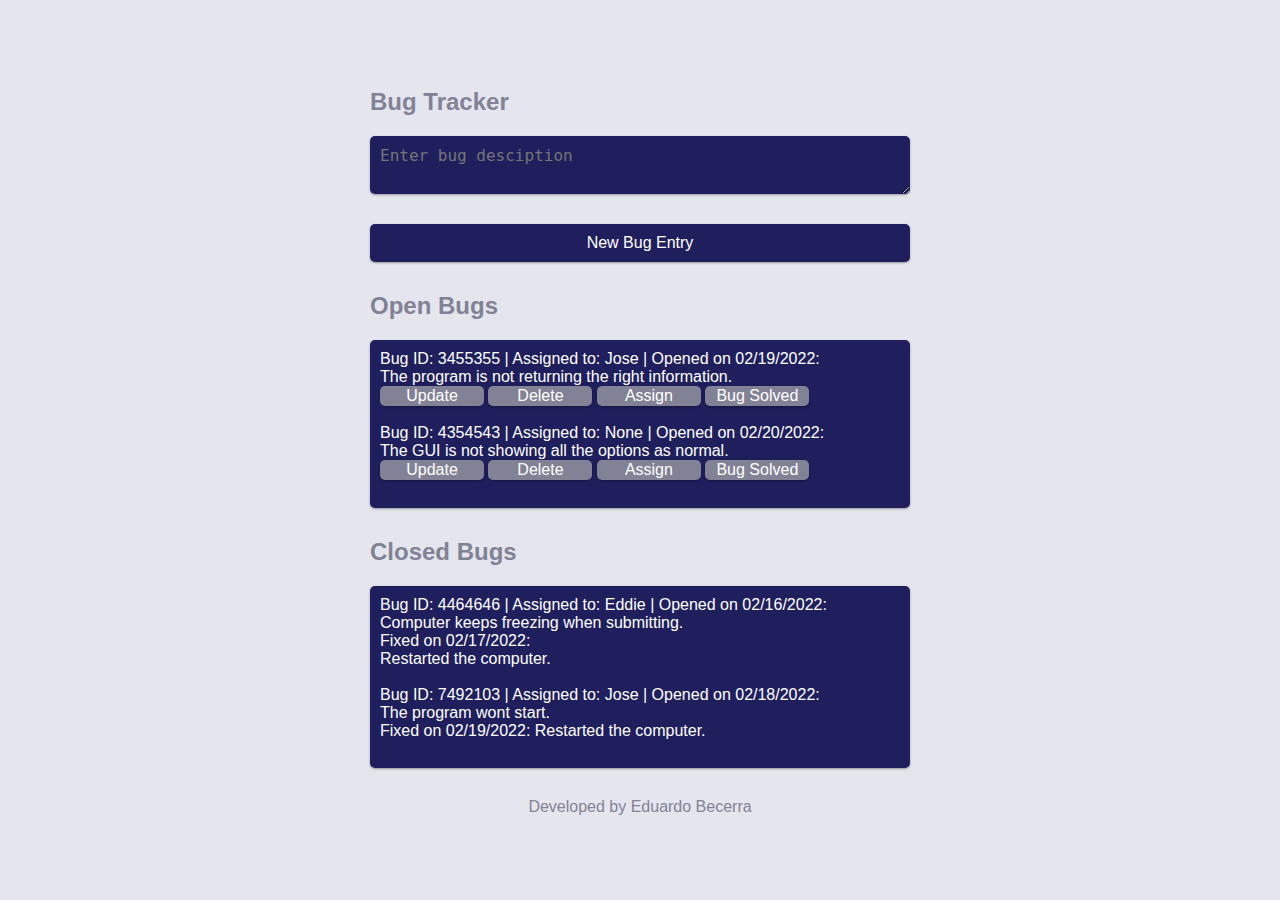
==== index.html @ eb01bd38 "Update" ====
<!DOCTYPE html>
<html lang="en">
    <head>
        <meta charset="UTF-8" />
        <title>Eddies Form</title> 
        <script src="bug.js"></script>
        <link rel="stylesheet" href="bugstyle.css" />
  </head>
  <body onload="currentBug();">
    <div class="bug">
        <h2>Bug Tracker</h2>
        
        <textarea type="text" id="newBug" class="newBug" placeholder="Enter bug desciption"></textarea>
        <button class="enter" onclick="newBug();">New Bug Entry</button>
        <h2>Open Bugs</h2>
        <ul type="text" class="postedBug" id="listBug"  readonly></ul>
       
        <div></div>
        <h2>Closed Bugs</h2>
        <ul class="closedBug" id="resolvedBugs" class="resolvedBugs"></ul>
        
        <p style="text-align:center">Developed by Eduardo Becerra</p>
          
    </div>
    <script src="bug.js"></script>
  </body>
</html>
---- bugstyle.css ----
:root {
    --main-color: #1f1f5e;
    --secondary-color: #818296;
    --ternary-color: #486ba6;
    --box-shadow: 0 1px 3px rgba(0, 0, 0, 0.12), 0 1px 2px rgba(0, 0, 0, 0.24);
    --background-color: #e5e6ed;
    --background-secondary-color: #fff;
    --border-color: #80717f;
    --border-secondary-color: #bcc0cb;
    --plus-color: #2ecc71;
    --minus-color: #c0392b;
  }

  * {
    box-sizing: border-box;
  }
  
  body {
    background-color: var(--background-color);
    color: var(--secondary-color);
    font-family: "Noto Sans", sans-serif;
    display: flex;
    flex-direction: column;
    align-items: center;
    justify-content: center;
    min-height: 100vh;
    margin: 0;
  
  }
  

  
  .newBug {
    cursor: pointer;
    background-color: var(--main-color);
    box-shadow: var(--box-shadow);
    color: var(--background-secondary-color);
    border: 0;
    display: block;
    font-size: 16px;
    margin: 10px 0 30px;
    padding: 10px;
    width: 100%;
    border-radius: 5px;
  }
  .btnUpdate {
   
    background-color: var(--secondary-color);
    box-shadow: var(--box-shadow);
    color: var(--background-secondary-color);
    border: 0;
    font-size: 16px;
    width: 20%;
    border-radius: 5px;
  }
  .btnDelete {
    background-color: var(--secondary-color);
    box-shadow: var(--box-shadow);
    color: var(--background-secondary-color);
    border: 0;
    font-size: 16px;
    width: 20%;
    border-radius: 5px;
  }

  .btnResolve {
    background-color: var(--secondary-color);
    box-shadow: var(--box-shadow);
    color: var(--background-secondary-color);
    border: 0;
    font-size: 16px;
    width: 20%;
    border-radius: 5px;
  }

  .btnAssign {
    background-color: var(--secondary-color);
    box-shadow: var(--box-shadow);
    color: var(--background-secondary-color);
    border: 0;
    font-size: 16px;
    width: 20%;
    border-radius: 5px;
  }


  .enter {
    cursor: pointer;
    background-color: var(--main-color);
    box-shadow: var(--box-shadow);
    color: var(--background-secondary-color);
    border: 0;
    display: block;
    font-size: 16px;
    margin: 10px 0 30px;
    padding: 10px;
    width: 100%;
    border-radius: 5px;
    word-wrap: break-word;
    max-width: 540px;
    min-width: 540px;
  }

  .postedBug {
   
    cursor: pointer;
    background-color: var(--main-color);
    box-shadow: var(--box-shadow);
    color: var(--background-secondary-color);
    border: 10;
    display: block;
    font-size: 16px;
    margin: 10px 0 30px;
    padding: 10px;
    width: 100%;
    border-radius: 5px;
    word-wrap: break-word;
    max-width: 540px;
    min-width: 540px;
  }

  .closedBug {
    cursor: pointer;
    background-color: var(--main-color);
    box-shadow: var(--box-shadow);
    color: var(--background-secondary-color);
    border: 2;
    display: block;
    font-size: 16px;
    margin: 10px 0 30px;
    padding: 10px;
    width: 100%;
    border-radius: 5px;
    word-wrap: break-word;
    max-width: 540px;
    min-width: 540px;
  }
  
/* max-width: 840px;    */
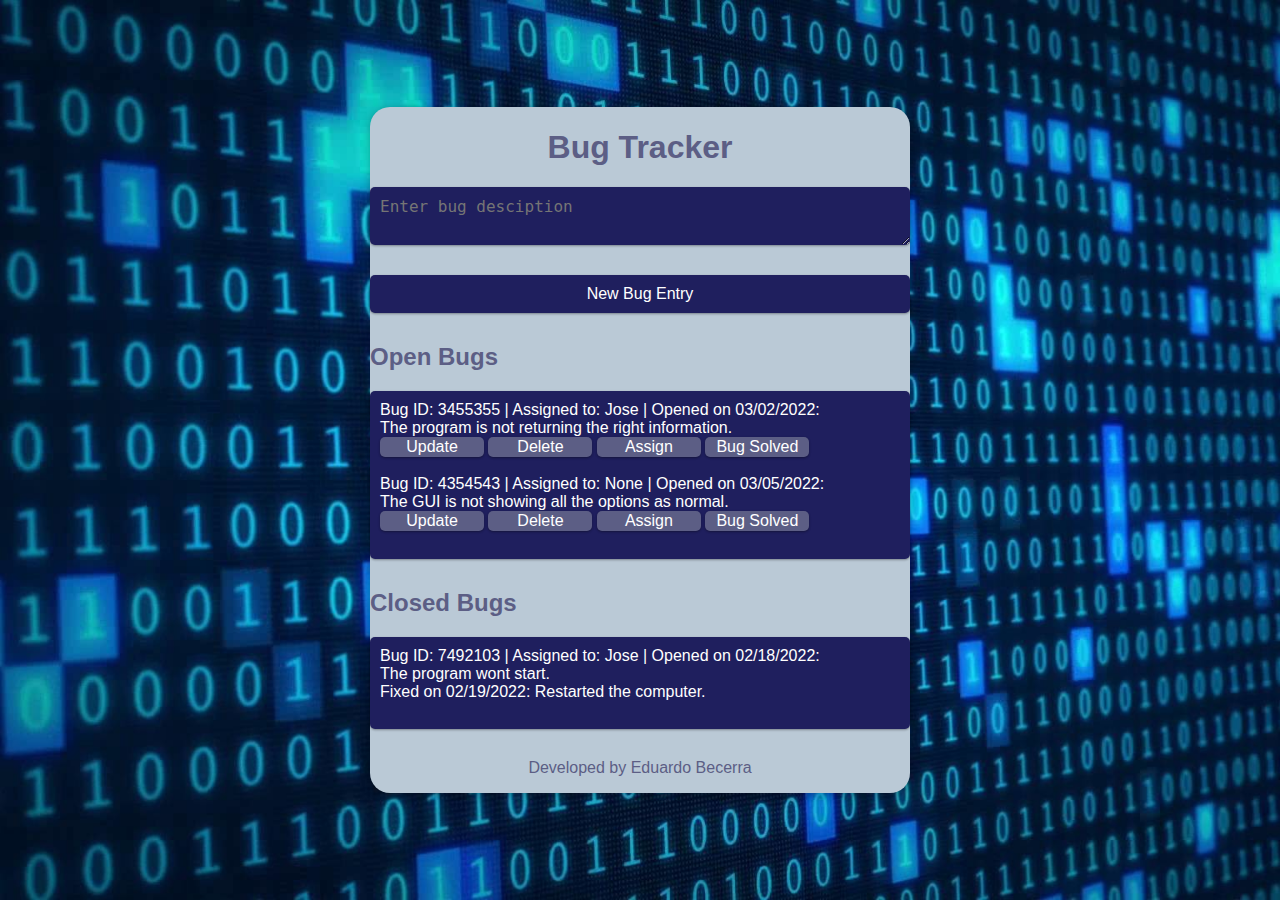
==== commit 13ef3d72: "Up" ====
--- a/index.html
+++ b/index.html
@@ -2,13 +2,13 @@
 <html lang="en">
     <head>
         <meta charset="UTF-8" />
-        <title>Eddies Form</title> 
+        <title>Bug Tracker</title> 
         <script src="bug.js"></script>
         <link rel="stylesheet" href="bugstyle.css" />
   </head>
   <body onload="currentBug();">
-    <div class="bug">
-        <h2>Bug Tracker</h2>
+    <div class="bug" >
+        <h1 style="text-align:center">Bug Tracker</h1>
         
         <textarea type="text" id="newBug" class="newBug" placeholder="Enter bug desciption"></textarea>
         <button class="enter" onclick="newBug();">New Bug Entry</button>
--- a/bugstyle.css
+++ b/bugstyle.css
@@ -1,6 +1,6 @@
 :root {
     --main-color: #1f1f5e;
-    --secondary-color: #818296;
+    --secondary-color: #5c5e85;
     --ternary-color: #486ba6;
     --box-shadow: 0 1px 3px rgba(0, 0, 0, 0.12), 0 1px 2px rgba(0, 0, 0, 0.24);
     --background-color: #e5e6ed;
@@ -16,7 +16,8 @@
   }
   
   body {
-    background-color: var(--background-color);
+    background-image: url(bugs.jpg);
+    background-size: cover;
     color: var(--secondary-color);
     font-family: "Noto Sans", sans-serif;
     display: flex;
@@ -28,7 +29,13 @@
   
   }
   
-
+  .bug {
+    background-color: rgb(186, 201, 214);
+    border-radius: 20px;
+    box-shadow: 0 2px 10px rgba(0, 0, 0, 0.3);
+    width: 540px;
+    height: relative;
+  }
   
   .newBug {
     cursor: pointer;
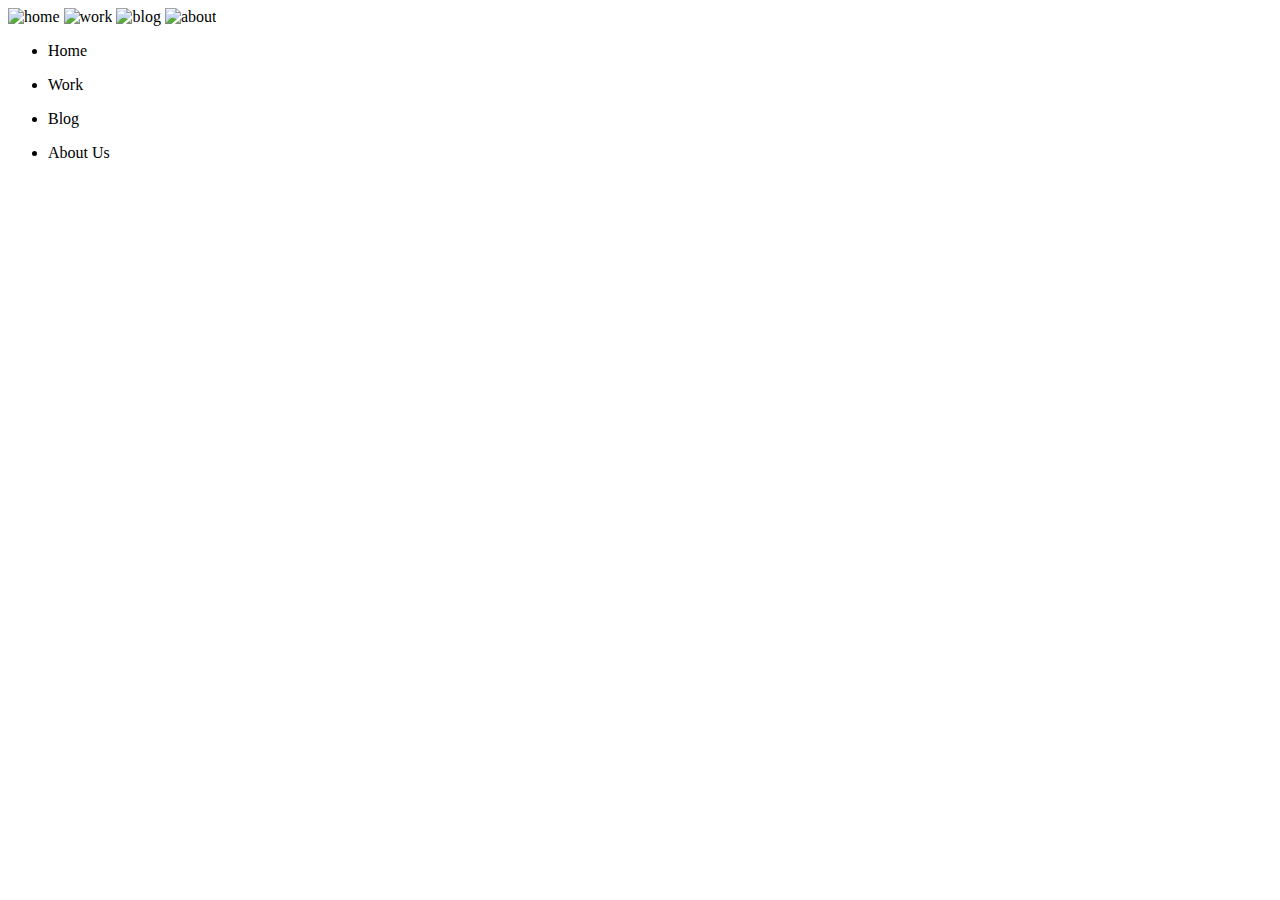
==== commit fa0940fd: "update" ====
--- a/index.html
+++ b/index.html
@@ -1,27 +1,60 @@
 <!DOCTYPE html>
 <html lang="en">
-    <head>
-        <meta charset="UTF-8" />
-        <title>Bug Tracker</title> 
-        <script src="bug.js"></script>
-        <link rel="stylesheet" href="bugstyle.css" />
+  <head>
+    <meta charset="UTF-8" />
+    <meta name="viewport" content="width=device-width, initial-scale=1.0" />
+    <link
+      rel="stylesheet"
+      href="https://cdnjs.cloudflare.com/ajax/libs/font-awesome/5.15.1/css/all.min.css"
+      integrity="sha512-+4zCK9k+qNFUR5X+cKL9EIR+ZOhtIloNl9GIKS57V1MyNsYpYcUrUeQc9vNfzsWfV28IaLL3i96P9sdNyeRssA=="
+      crossorigin="anonymous"
+    />
+    <link rel="stylesheet" href="style.css" />
+    <title>Mobile Tab Navigation</title>
   </head>
-  <body onload="currentBug();">
-    <div class="bug" >
-        <h1 style="text-align:center">Bug Tracker</h1>
-        
-        <textarea type="text" id="newBug" class="newBug" placeholder="Enter bug desciption"></textarea>
-        <button class="enter" onclick="newBug();">New Bug Entry</button>
-        <h2>Open Bugs</h2>
-        <ul type="text" class="postedBug" id="listBug"  readonly></ul>
-       
-        <div></div>
-        <h2>Closed Bugs</h2>
-        <ul class="closedBug" id="resolvedBugs" class="resolvedBugs"></ul>
-        
-        <p style="text-align:center">Developed by Eduardo Becerra</p>
-          
+  <body>
+    <div class="phone">
+      <img
+        src="https://images.unsplash.com/photo-1610652492500-ded49ceeb378?ixid=MXwxMjA3fDB8MHxwaG90by1wYWdlfHx8fGVufDB8fHw%3D&ixlib=rb-1.2.1&auto=format&fit=crop&w=634&q=80"
+        alt="home"
+        class="content show"
+      />
+      <img
+        src="https://images.unsplash.com/photo-1611038917003-9227e16e0d9f?ixid=MXwxMjA3fDB8MHxwaG90by1wYWdlfHx8fGVufDB8fHw%3D&ixlib=rb-1.2.1&auto=format&fit=crop&w=634&q=80"
+        alt="work"
+        class="content"
+      />
+      <img
+        src="https://images.unsplash.com/photo-1611038916975-f6b3ded00212?ixid=MXwxMjA3fDB8MHxwaG90by1wYWdlfHx8fGVufDB8fHw%3D&ixlib=rb-1.2.1&auto=format&fit=crop&w=554&q=80"
+        alt="blog"
+        class="content"
+      />
+      <img
+        src="https://images.unsplash.com/photo-1611038917094-02aea0f65649?ixid=MXwxMjA3fDB8MHxwaG90by1wYWdlfHx8fGVufDB8fHw%3D&ixlib=rb-1.2.1&auto=format&fit=crop&w=634&q=80"
+        alt="about"
+        class="content"
+      />
+      <nav>
+        <ul>
+          <li class="active">
+            <i class="fas fa-home"></i>
+            <p>Home</p>
+          </li>
+          <li>
+            <i class="fas fa-box"></i>
+            <p>Work</p>
+          </li>
+          <li>
+            <i class="fas fa-book-open"></i>
+            <p>Blog</p>
+          </li>
+          <li>
+            <i class="fas fa-users"></i>
+            <p>About Us</p>
+          </li>
+        </ul>
+      </nav>
     </div>
-    <script src="bug.js"></script>
+    <script src="script.js"></script>
   </body>
-</html>+</html>
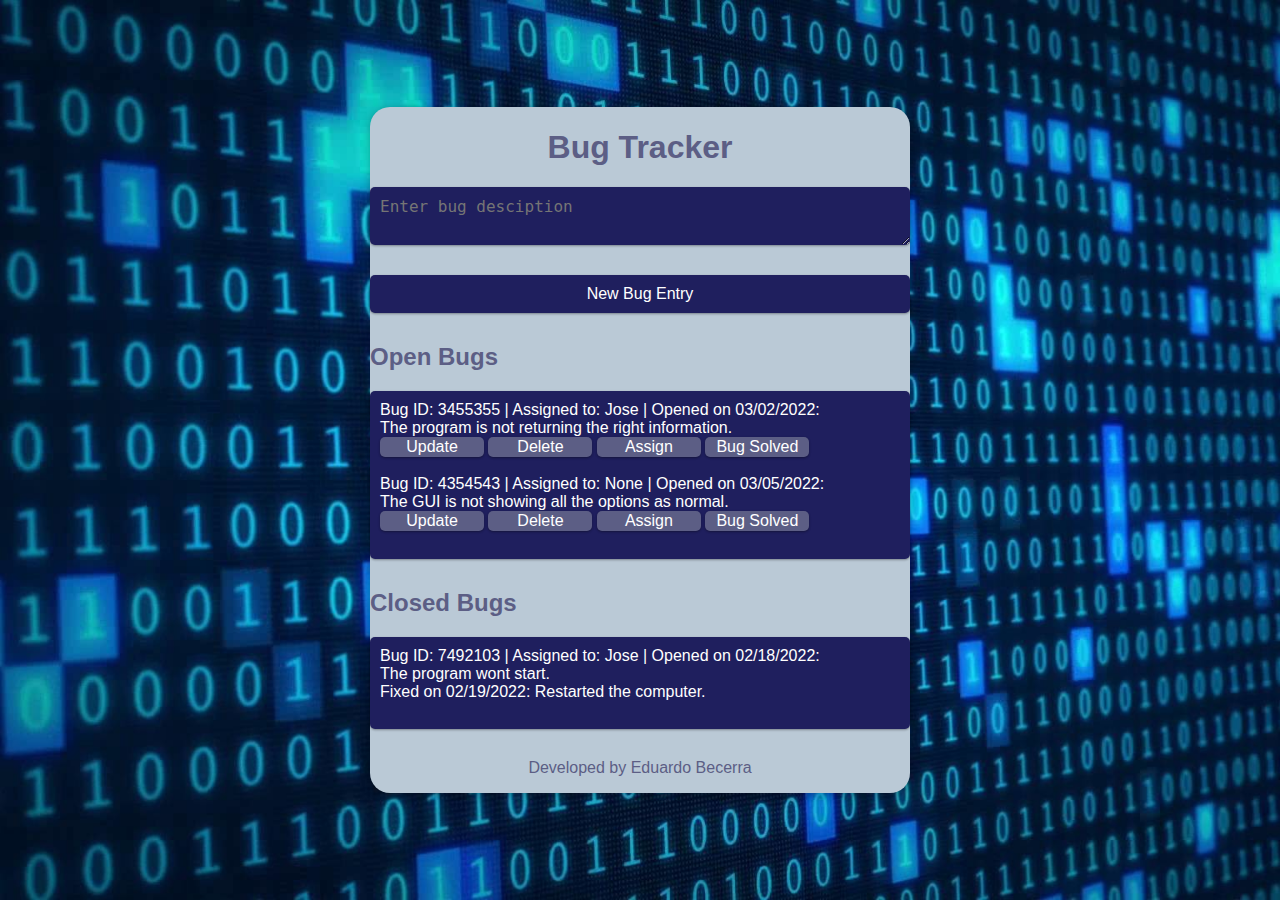
==== commit ce021e38: "change" ====
--- a/index.html
+++ b/index.html
@@ -1,60 +1,28 @@
 <!DOCTYPE html>
 <html lang="en">
-  <head>
-    <meta charset="UTF-8" />
-    <meta name="viewport" content="width=device-width, initial-scale=1.0" />
-    <link
-      rel="stylesheet"
-      href="https://cdnjs.cloudflare.com/ajax/libs/font-awesome/5.15.1/css/all.min.css"
-      integrity="sha512-+4zCK9k+qNFUR5X+cKL9EIR+ZOhtIloNl9GIKS57V1MyNsYpYcUrUeQc9vNfzsWfV28IaLL3i96P9sdNyeRssA=="
-      crossorigin="anonymous"
-    />
-    <link rel="stylesheet" href="style.css" />
-    <title>Mobile Tab Navigation</title>
+    <head>
+      <!-- Eduardo -->
+        <meta charset="UTF-8" />
+        <title>Bug Tracker</title> 
+        <script src="bug.js"></script>
+        <link rel="stylesheet" href="bugstyle.css" />
   </head>
-  <body>
-    <div class="phone">
-      <img
-        src="https://images.unsplash.com/photo-1610652492500-ded49ceeb378?ixid=MXwxMjA3fDB8MHxwaG90by1wYWdlfHx8fGVufDB8fHw%3D&ixlib=rb-1.2.1&auto=format&fit=crop&w=634&q=80"
-        alt="home"
-        class="content show"
-      />
-      <img
-        src="https://images.unsplash.com/photo-1611038917003-9227e16e0d9f?ixid=MXwxMjA3fDB8MHxwaG90by1wYWdlfHx8fGVufDB8fHw%3D&ixlib=rb-1.2.1&auto=format&fit=crop&w=634&q=80"
-        alt="work"
-        class="content"
-      />
-      <img
-        src="https://images.unsplash.com/photo-1611038916975-f6b3ded00212?ixid=MXwxMjA3fDB8MHxwaG90by1wYWdlfHx8fGVufDB8fHw%3D&ixlib=rb-1.2.1&auto=format&fit=crop&w=554&q=80"
-        alt="blog"
-        class="content"
-      />
-      <img
-        src="https://images.unsplash.com/photo-1611038917094-02aea0f65649?ixid=MXwxMjA3fDB8MHxwaG90by1wYWdlfHx8fGVufDB8fHw%3D&ixlib=rb-1.2.1&auto=format&fit=crop&w=634&q=80"
-        alt="about"
-        class="content"
-      />
-      <nav>
-        <ul>
-          <li class="active">
-            <i class="fas fa-home"></i>
-            <p>Home</p>
-          </li>
-          <li>
-            <i class="fas fa-box"></i>
-            <p>Work</p>
-          </li>
-          <li>
-            <i class="fas fa-book-open"></i>
-            <p>Blog</p>
-          </li>
-          <li>
-            <i class="fas fa-users"></i>
-            <p>About Us</p>
-          </li>
-        </ul>
-      </nav>
+  <body onload="currentBug();">
+    <div class="bug" >
+        <h1 style="text-align:center">Bug Tracker</h1>
+        
+        <textarea type="text" id="newBug" class="newBug" placeholder="Enter bug desciption"></textarea>
+        <button class="enter" onclick="newBug();">New Bug Entry</button>
+        <h2>Open Bugs</h2>
+        <ul type="text" class="postedBug" id="listBug"  readonly></ul>
+       
+        <div></div>
+        <h2>Closed Bugs</h2>
+        <ul class="closedBug" id="resolvedBugs" class="resolvedBugs"></ul>
+        
+        <p style="text-align:center">Developed by Eduardo Becerra</p>
+          
     </div>
-    <script src="script.js"></script>
+    <script src="bug.js"></script>
   </body>
-</html>
+</html>--- a/bugstyle.css
+++ b/bugstyle.css
@@ -0,0 +1,146 @@
+:root {
+    --main-color: #1f1f5e;
+    --secondary-color: #5c5e85;
+    --ternary-color: #486ba6;
+    --box-shadow: 0 1px 3px rgba(0, 0, 0, 0.12), 0 1px 2px rgba(0, 0, 0, 0.24);
+    --background-color: #e5e6ed;
+    --background-secondary-color: #fff;
+    --border-color: #80717f;
+    --border-secondary-color: #bcc0cb;
+    --plus-color: #2ecc71;
+    --minus-color: #c0392b;
+  }
+
+  * {
+    box-sizing: border-box;
+  }
+  
+  body {
+    background-image: url(bugs.jpg);
+    background-size: cover;
+    color: var(--secondary-color);
+    font-family: "Noto Sans", sans-serif;
+    display: flex;
+    flex-direction: column;
+    align-items: center;
+    justify-content: center;
+    min-height: 100vh;
+    margin: 0;
+  
+  }
+  
+  .bug {
+    background-color: rgb(186, 201, 214);
+    border-radius: 20px;
+    box-shadow: 0 2px 10px rgba(0, 0, 0, 0.3);
+    width: 540px;
+    height: relative;
+  }
+  
+  .newBug {
+    cursor: pointer;
+    background-color: var(--main-color);
+    box-shadow: var(--box-shadow);
+    color: var(--background-secondary-color);
+    border: 0;
+    display: block;
+    font-size: 16px;
+    margin: 10px 0 30px;
+    padding: 10px;
+    width: 100%;
+    border-radius: 5px;
+  }
+  .btnUpdate {
+   
+    background-color: var(--secondary-color);
+    box-shadow: var(--box-shadow);
+    color: var(--background-secondary-color);
+    border: 0;
+    font-size: 16px;
+    width: 20%;
+    border-radius: 5px;
+  }
+  .btnDelete {
+    background-color: var(--secondary-color);
+    box-shadow: var(--box-shadow);
+    color: var(--background-secondary-color);
+    border: 0;
+    font-size: 16px;
+    width: 20%;
+    border-radius: 5px;
+  }
+
+  .btnResolve {
+    background-color: var(--secondary-color);
+    box-shadow: var(--box-shadow);
+    color: var(--background-secondary-color);
+    border: 0;
+    font-size: 16px;
+    width: 20%;
+    border-radius: 5px;
+  }
+
+  .btnAssign {
+    background-color: var(--secondary-color);
+    box-shadow: var(--box-shadow);
+    color: var(--background-secondary-color);
+    border: 0;
+    font-size: 16px;
+    width: 20%;
+    border-radius: 5px;
+  }
+
+
+  .enter {
+    cursor: pointer;
+    background-color: var(--main-color);
+    box-shadow: var(--box-shadow);
+    color: var(--background-secondary-color);
+    border: 0;
+    display: block;
+    font-size: 16px;
+    margin: 10px 0 30px;
+    padding: 10px;
+    width: 100%;
+    border-radius: 5px;
+    word-wrap: break-word;
+    max-width: 540px;
+    min-width: 540px;
+  }
+
+  .postedBug {
+   
+    cursor: pointer;
+    background-color: var(--main-color);
+    box-shadow: var(--box-shadow);
+    color: var(--background-secondary-color);
+    border: 10;
+    display: block;
+    font-size: 16px;
+    margin: 10px 0 30px;
+    padding: 10px;
+    width: 100%;
+    border-radius: 5px;
+    word-wrap: break-word;
+    max-width: 540px;
+    min-width: 540px;
+  }
+
+  .closedBug {
+    cursor: pointer;
+    background-color: var(--main-color);
+    box-shadow: var(--box-shadow);
+    color: var(--background-secondary-color);
+    border: 2;
+    display: block;
+    font-size: 16px;
+    margin: 10px 0 30px;
+    padding: 10px;
+    width: 100%;
+    border-radius: 5px;
+    word-wrap: break-word;
+    max-width: 540px;
+    min-width: 540px;
+  }
+  
+/* max-width: 840px;    */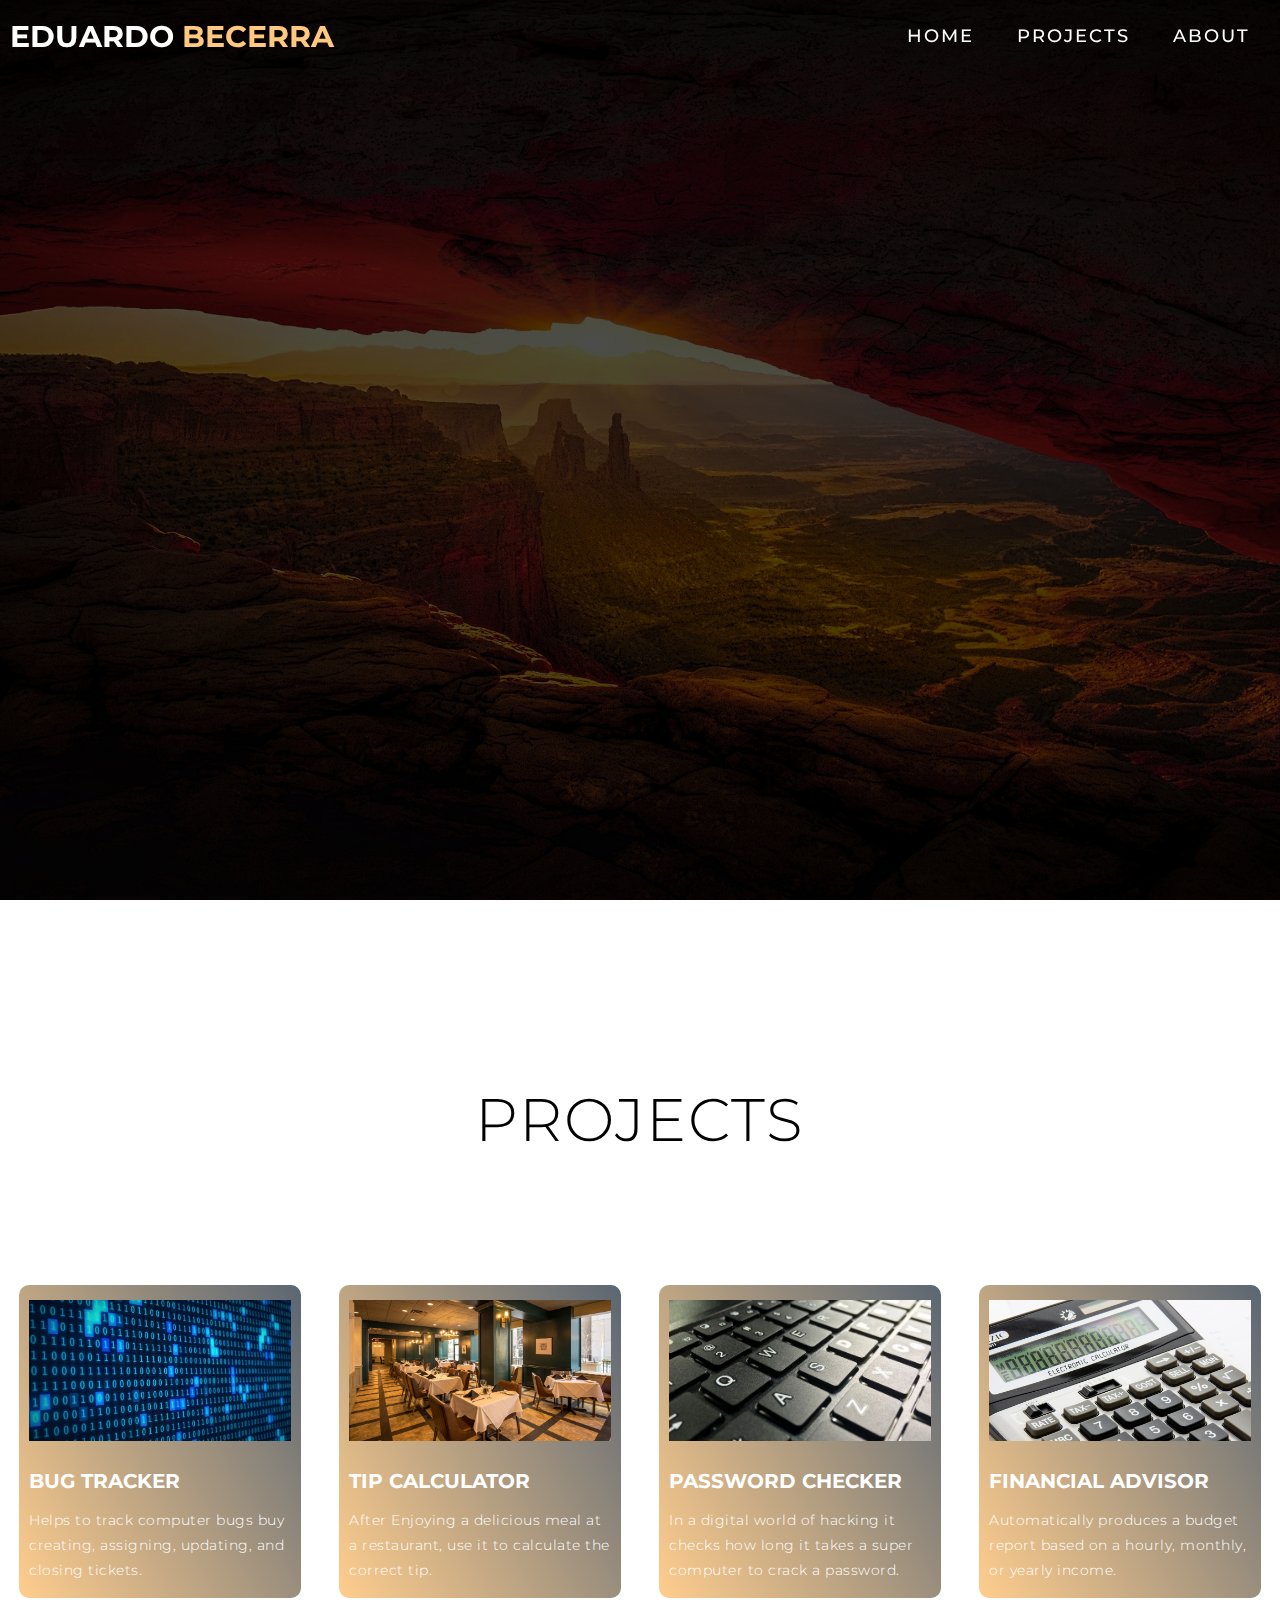
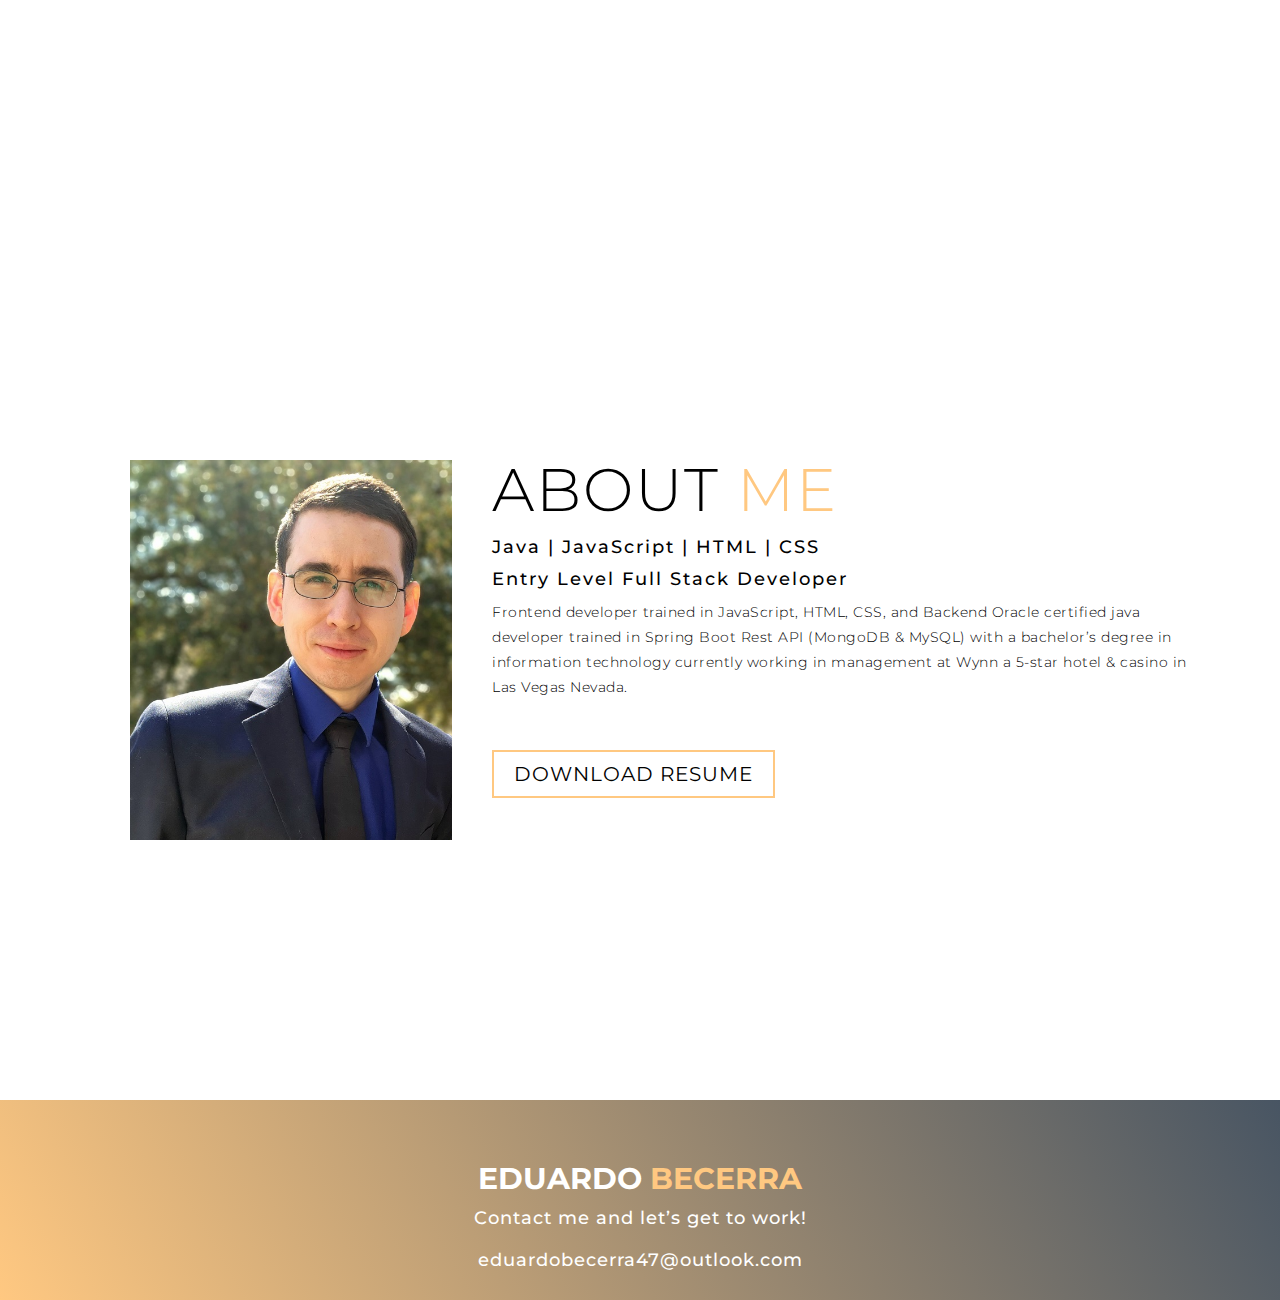
==== commit 1a6ac3b5: "profile upload" ====
--- a/index.html
+++ b/index.html
@@ -1,28 +1,130 @@
 <!DOCTYPE html>
 <html lang="en">
-    <head>
-      <!-- Eduardo -->
-        <meta charset="UTF-8" />
-        <title>Bug Tracker</title> 
-        <script src="bug.js"></script>
-        <link rel="stylesheet" href="bugstyle.css" />
-  </head>
-  <body onload="currentBug();">
-    <div class="bug" >
-        <h1 style="text-align:center">Bug Tracker</h1>
+
+<head>
+  <meta charset="UTF-8">
+  <meta name="viewport" content="width=device-width, initial-scale=1.0">
+  <link rel="stylesheet" href="style.css">
+  <title>Eduardo Becerra</title>
+</head>
+
+<body>
+ 
+  <!-- Header -->
+  <section id="header">
+    <div class="header container">
+      <div class="nav-bar">
+        <div class="brand">
+          <a href="#hero">
+            <h1>Eduardo <span>Becerra</span></h1>
+          </a>
+        </div>
+        <div class="nav-list">
+          <div class="hamburger">
+            <div class="bar"></div>
+          </div>
+          <ul>
+            <li><a href="#hero" data-after="Home">Home</a></li>
+            <li><a href="#services" data-after="Service">Projects</a></li>
+            <li><a href="#about" data-after="About">About</a></li>
+           
+          </ul>
+        </div>
+      </div>
+    </div>
+  </section>
+  <!-- End Header -->
+
+
+  <!-- Hero Section  -->
+  <section id="hero">
+    <div class="hero container">
+      <div>
+        <h1>Greetings,</h1>
+        <h1>Entry Level</h1>
+        <h1>Full Stack<h1>
+        <h1>Software Developer</h1>
+        <h1>Java | JavaScript | HTML | CSS</h1>
+        <h1></h1>
+      </div>
+    </div>
+  </section>
+  <!-- End Hero Section  -->
+
+  <!-- Service Section -->
+  <section id="services">
+    
+    <div class="services container">
+      <h1 class="section-title">Projects</h1>
+      <div class="service-top">
+      </div>
+      <div  class="service-bottom">
+
+        <div class="service-item">
+        <p><a href="https://eduardobecerra.github.io/bugtracker/">
+          <img src="img/bugs.jpg" alt="W3Schools.com" width="200" height="300" >
+          </a><h2 class="proj">Bug Tracker</h2>
+          <p>Helps to track computer bugs buy creating, assigning, updating, and closing tickets.</p></p>
+        </div>
+
+        <div class="service-item">
+          <p><a href="https://eduardobecerra.github.io/tip/">
+            <img src="img/fine.jpg" alt="W3Schools.com" width="200" height="300" >
+            </a><h2 class="proj">Tip Calculator</h2>
+            <p>After Enjoying a delicious meal at a restaurant, use it to calculate the correct tip. </p></p>
+          </div>
+
+          <div class="service-item">
+            <p><a href="https://www.w3schools.com">
+              <img src="img/key.jpg" alt="W3Schools.com" >
+              </a><h2 class="proj">Password Checker</h2>
+              <p>In a digital world of hacking it checks how long it takes a super computer to crack a password. </p></p>
+            </div>
+
+            <div class="service-item">
+              <p><a href="https://www.w3schools.com">
+                <img src="img/calc.jpg" alt="W3Schools.com" >
+                </a><h2 class="proj">Financial Advisor</h2>
+                <p>Automatically produces a budget report based on a hourly, monthly, or yearly income.</p></p>
+              </div>
         
-        <textarea type="text" id="newBug" class="newBug" placeholder="Enter bug desciption"></textarea>
-        <button class="enter" onclick="newBug();">New Bug Entry</button>
-        <h2>Open Bugs</h2>
-        <ul type="text" class="postedBug" id="listBug"  readonly></ul>
-       
-        <div></div>
-        <h2>Closed Bugs</h2>
-        <ul class="closedBug" id="resolvedBugs" class="resolvedBugs"></ul>
         
-        <p style="text-align:center">Developed by Eduardo Becerra</p>
-          
+      </div>
     </div>
-    <script src="bug.js"></script>
-  </body>
+  </section>
+  <!-- End Service Section -->
+
+  <!-- About Section -->
+  <section id="about">
+    <div class="about container">
+      <div class="col-left">
+        <div class="about-img">
+          <img src="./img/eduardo.jpg" alt="img">
+        </div>
+      </div>
+      <div class="col-right">
+        <h1 class="section-title">About <span>me</span></h1>
+        <h2>Java | JavaScript | HTML | CSS </h2>
+        <h2>Entry Level Full Stack Developer</h2>
+        <p>Frontend developer trained in JavaScript, HTML, CSS, and Backend Oracle certified java developer trained in Spring Boot Rest API (MongoDB & MySQL) with a bachelor’s degree in information technology currently working in management at Wynn a 5-star hotel & casino in Las Vegas Nevada. </p>
+        <a href="./doc/resume.docx" class="cta">Download Resume</a>
+      </div>
+    </div>
+  </section> 
+  <!-- End About Section -->
+
+  <!-- Footer -->
+  <section id="footer">
+    <div class="footer container">
+      <div class="brand">
+        <h1>Eduardo <span>Becerra</span></h1>
+      </div>
+      <h2>Contact me and let’s get to work!</h2>
+      <h2>eduardobecerra47@outlook.com</h2>
+      
+  </section>
+  <!-- End Footer -->
+  <script src="./app.js"></script>
+</body>
+
 </html>--- a/style.css
+++ b/style.css
@@ -0,0 +1,565 @@
+@import 'https://fonts.googleapis.com/css?family=Montserrat:300, 400, 700&display=swap';
+* {
+	padding: 0;
+	margin: 0;
+	box-sizing: border-box;
+}
+
+html {
+	font-size: 10px;
+	font-family: 'Montserrat', sans-serif;
+	scroll-behavior: smooth;
+}
+a {
+	text-decoration: none;
+}
+.container {
+	min-height: 100vh;
+	width: 100%;
+	display: flex;
+	align-items: center;
+	justify-content: center;
+}
+img {
+	height: 100%;
+	width: 100%;
+	object-fit: cover;
+}
+p {
+	color: black;
+	font-size: 1.4rem;
+	margin-top: 5px;
+	line-height: 2.5rem;
+	font-weight: 300;
+	letter-spacing: 0.05rem;
+}
+.section-title {
+	font-size: 4rem;
+	font-weight: 300;
+	color: black;
+	margin-bottom: 10px;
+	text-transform: uppercase;
+	letter-spacing: 0.2rem;
+	text-align: center;
+}
+.section-title span {
+	color:  rgb(255, 200, 129);
+}
+
+.cta {
+	display: inline-block;
+	padding: 10px 30px;
+	color: white;
+	background-color: transparent;
+	border: 2px solid  rgb(255, 200, 129);
+	font-size: 2rem;
+	text-transform: uppercase;
+	letter-spacing: 0.1rem;
+	margin-top: 30px;
+	transition: 0.3s ease;
+	transition-property: background-color, color;
+}
+.cta:hover {
+	color: white;
+	background-color:  rgb(255, 200, 129);
+}
+.brand h1 {
+	font-size: 3rem;
+	text-transform: uppercase;
+	color: rgb(255, 255, 255);
+}
+.brand h1 span {
+	color: rgb(255, 200, 129);
+}
+
+/* Header section */
+#header {
+	position: fixed;
+	z-index: 1000;
+	left: 0;
+	top: 0;
+	width: 100vw;
+	height: auto;
+	
+}
+#header .header {
+	min-height: 8vh;
+	
+	transition: 0.3s ease background-color;
+}
+#header .nav-bar {
+	
+	display: flex;
+	align-items: center;
+	justify-content: space-between;
+	width: 100%;
+	height: 100%;
+	max-width: 1300px;
+	padding: 0 10px;
+}
+#header .nav-list ul {
+	list-style: none;
+	position: absolute;
+	background-color: rgb(255, 200, 129);;
+	width: 100vw;
+	height: 100vh;
+	left: 100%;
+	top: 0;
+	display: flex;
+	flex-direction: column;
+	justify-content: center;
+	align-items: center;
+	z-index: 1;
+	overflow-x: hidden;
+	transition: 0.5s ease left;
+}
+#header .nav-list ul.active {
+	left: 0%;
+}
+#header .nav-list ul a {
+	font-size: 2.5rem;
+	font-weight: 500;
+	letter-spacing: 0.2rem;
+	text-decoration: none;
+	color: white;
+	text-transform: uppercase;
+	padding: 20px;
+	display: block;
+}
+
+	
+#header .nav-list ul li:hover a::after {
+	transform: translate(-50%, -50%) scale(1);
+	letter-spacing: initial;
+}
+#header .nav-list ul li:hover a {
+	color: rgb(0, 0, 0);
+}
+#header .hamburger {
+	height: 60px;
+	width: 60px;
+	display: inline-block;
+	border: 3px solid white;
+	border-radius: 50%;
+	position: relative;
+	display: flex;
+	align-items: center;
+	justify-content: center;
+	z-index: 100;
+	cursor: pointer;
+	transform: scale(0.8);
+	margin-right: 20px;
+}
+#header .hamburger:after {
+	position: absolute;
+	content: '';
+	height: 100%;
+	width: 100%;
+	border-radius: 50%;
+	border: 3px solid white;
+	animation: hamburger_puls 1s ease infinite;
+}
+#header .hamburger .bar {
+	height: 2px;
+	width: 30px;
+	position: relative;
+	background-color: white;
+	z-index: -1;
+}
+#header .hamburger .bar::after,
+#header .hamburger .bar::before {
+	content: '';
+	position: absolute;
+	height: 100%;
+	width: 100%;
+	left: 0;
+	background-color: white;
+	transition: 0.3s ease;
+	transition-property: top, bottom;
+}
+#header .hamburger .bar::after {
+	top: 8px;
+}
+#header .hamburger .bar::before {
+	bottom: 8px;
+}
+#header .hamburger.active .bar::before {
+	bottom: 0;
+}
+#header .hamburger.active .bar::after {
+	top: 0;
+}
+/* End Header section */
+
+/* Hero Section */
+
+#hero {
+	background-image: url(./img/cliff.jpg);
+	background-size: cover;
+	background-position: top center;
+	position: relative;
+	z-index: 1;
+}
+#hero::after {
+	content: '';
+	position: absolute;
+	left: 0;
+	top: 0;
+	height: 100%;
+	width: 100%;
+	background-color: black;
+	opacity: 0.7;
+	z-index: -1;
+}
+
+#hero h1 {
+	display: block;
+	width: fit-content;
+	font-size: 4rem;
+	position: relative;
+	color: transparent;
+	animation: text_reveal 0.5s ease forwards;
+	animation-delay: 1s;
+}
+
+
+#hero h1:nth-child(1) {
+	animation-delay: 1s;
+}
+#hero h1:nth-child(2) {
+	animation-delay: 2s;
+}
+#hero h1:nth-child(3) {
+	animation-delay: 3s;
+}
+#hero h1:nth-child(4) {
+	animation-delay: 4s;
+}
+#hero h1:nth-child(5) {
+	animation-delay: 4s;
+}
+#hero h1:nth-child(6) {
+	animation-delay: 5s;
+}
+
+/* End Hero Section */
+
+/* Services Section */
+#services .services {
+	flex-direction: column;
+	text-align: center;
+	max-width: 1500px;
+	margin: 0 auto;
+	
+}
+#services .service-top {
+	max-width: 1500px;
+	margin: 0 auto;
+	min-height: 50px;
+	
+}
+#services .service-bottom {
+	display: flex;
+	align-items: center;
+	justify-content: center;
+	flex-wrap: wrap;
+	margin-top: 50px;
+	position: relative;
+}
+#services .service-item {
+	max-height: 350px;
+	flex-basis: 80%;
+	display: flex;
+	align-items: flex-start;
+	justify-content: center;
+	flex-direction: column;
+	padding: 10px;
+	border-radius: 10px;
+
+	
+	background-size: cover;
+	margin: 10px 5%;
+	position: relative;
+	z-index: 1;
+	overflow: hidden;
+}
+#services .service-item::after {
+	content: '';
+	position: absolute;
+	left: 0;
+	top: 0;
+	height: 100%;
+	width: 100%;
+	background-image: linear-gradient(60deg, rgb(255, 200, 129) 0%, #485563 100%);
+	opacity: 0.9;
+	z-index: -1;
+}
+.proj {
+	margin-top: 20px;
+	
+}
+#services .service-bottom .icon {
+	height: 80px;
+	width: 80px;
+	margin-bottom: 20px;
+}
+#services .service-item h2 {
+	font-size: 2rem;
+	color: white;
+	margin-bottom: 10px;
+	text-transform: uppercase;
+}
+#services .service-item p {
+	color: white;
+	text-align: left;
+}
+/* End Services Section */
+
+/* About Section */
+#about .about {
+	flex-direction: column-reverse;
+	text-align: center;
+	max-width: 1200px;
+	margin: 0 auto;
+	padding: 100px 20px;
+}
+#about .col-left {
+	width: 250px;
+	height: 360px;
+}
+#about .col-right {
+	width: 100%;
+}
+#about .col-right h2 {
+	font-size: 1.8rem;
+	font-weight: 500;
+	letter-spacing: 0.2rem;
+	margin-bottom: 10px;
+}
+#about .col-right p {
+	margin-bottom: 20px;
+}
+#about .col-right .cta {
+	color: black;
+	margin-bottom: 50px;
+	padding: 10px 20px;
+	font-size: 2rem;
+}
+#about .col-left .about-img {
+	height: 100%;
+	width: 100%;
+	position: relative;
+	border: 10px solid white;
+}
+
+
+
+/* Footer */
+#footer {
+	background-image: linear-gradient(60deg, rgb(255, 200, 129) 0%, #485563 100%);
+}
+#footer .footer {
+	min-height: 200px;
+	flex-direction: column;
+	padding-top: 50px;
+	padding-bottom: 10px;
+}
+#footer h2 {
+	color: white;
+	font-weight: 500;
+	font-size: 1.8rem;
+	letter-spacing: 0.1rem;
+	margin-top: 10px;
+	margin-bottom: 10px;
+}
+#footer .social-icon {
+	display: flex;
+	margin-bottom: 30px;
+}
+#footer .social-item {
+	height: 50px;
+	width: 50px;
+	margin: 0 5px;
+}
+#footer .social-item img {
+	filter: grayscale(1);
+	transition: 0.3s ease filter;
+}
+#footer .social-item:hover img {
+	filter: grayscale(0);
+}
+#footer p {
+	color: white;
+	font-size: 1.3rem;
+}
+/* End Footer */
+
+/* Keyframes */
+@keyframes hamburger_puls {
+	0% {
+		opacity: 1;
+		transform: scale(1);
+	}
+	100% {
+		opacity: 0;
+		transform: scale(1.4);
+	}
+}
+@keyframes text_reveal_box {
+	50% {
+		width: 100%;
+		left: 0;
+	}
+	100% {
+		width: 0;
+		left: 100%;
+	}
+}
+@keyframes text_reveal {
+	100% {
+		color: white;
+	}
+}
+@keyframes text_reveal_name {
+	100% {
+		color:  rgb(255, 200, 129);
+		font-weight: 500;
+	}
+}
+/* End Keyframes */
+
+/* Media Query For Tablet */
+@media only screen and (min-width: 768px) {
+	.cta {
+		font-size: 2.5rem;
+		padding: 20px 60px;
+	}
+	h1.section-title {
+		font-size: 6rem;
+	}
+
+	/* Hero */
+	#hero h1 {
+		font-size: 7rem;
+	}
+	/* End Hero */
+
+	/* Services Section */
+	#services .service-bottom .service-item {
+		flex-basis: 45%;
+		margin: 2.5%;
+	}
+	/* End Services Section */
+
+	/* Project */
+	#projects .project-item {
+		flex-direction: row;
+	}
+	#projects .project-item:nth-child(even) {
+		flex-direction: row-reverse;
+	}
+	#projects .project-item {
+		height: 400px;
+		margin: 0;
+		width: 100%;
+		border-radius: 0;
+	}
+	#projects .all-projects .project-info {
+		height: 100%;
+	}
+	#projects .all-projects .project-img {
+		height: 100%;
+	}
+	/* End Project */
+
+	/* About */
+	#about .about {
+		flex-direction: row;
+	}
+	#about .col-left {
+		width: 600px;
+		height: 400px;
+		padding-left: 60px;
+	}
+	#about .about .col-left .about-img::after {
+		left: -45px;
+		top: 34px;
+		height: 98%;
+		width: 98%;
+		border: 10px solid  rgb(255, 200, 129);
+	}
+	#about .col-right {
+		text-align: left;
+		padding: 30px;
+	}
+	#about .col-right h1 {
+		text-align: left;
+	}
+	/* End About */
+
+	/* contact  */
+	#contact .contact {
+		flex-direction: column;
+		padding: 100px 0;
+		align-items: center;
+		justify-content: center;
+		min-width: 20vh;
+	}
+	#contact .contact-items {
+		width: 100%;
+		display: flex;
+		flex-direction: row;
+		justify-content: space-evenly;
+		margin: 0;
+	}
+	#contact .contact-item {
+		width: 30%;
+		margin: 0;
+		flex-direction: row;
+	}
+	#contact .contact-item .icon {
+		height: 100px;
+		width: 100px;
+	}
+	#contact .contact-item .icon img {
+		object-fit: contain;
+	}
+	#contact .contact-item .contact-info {
+		width: 100%;
+		text-align: left;
+		padding-left: 20px;
+	}
+	/* End contact  */
+}
+/* End Media Query For Tablet */
+
+/* Media Query For Desktop */
+@media only screen and (min-width: 1200px) {
+	/* header */
+	#header .hamburger {
+		display: none;
+	}
+	#header .nav-list ul {
+		position: initial;
+		display: block;
+		height: auto;
+		width: fit-content;
+		background-color: transparent;
+	}
+	#header .nav-list ul li {
+		display: inline-block;
+	}
+	#header .nav-list ul li a {
+		font-size: 1.8rem;
+	}
+	#header .nav-list ul a:after {
+		display: none;
+	}
+	/* End header */
+
+	#services .service-bottom .service-item {
+		flex-basis: 22%;
+		margin: 1.5%;
+	}
+}
+/* End  Media Query For Desktop */
